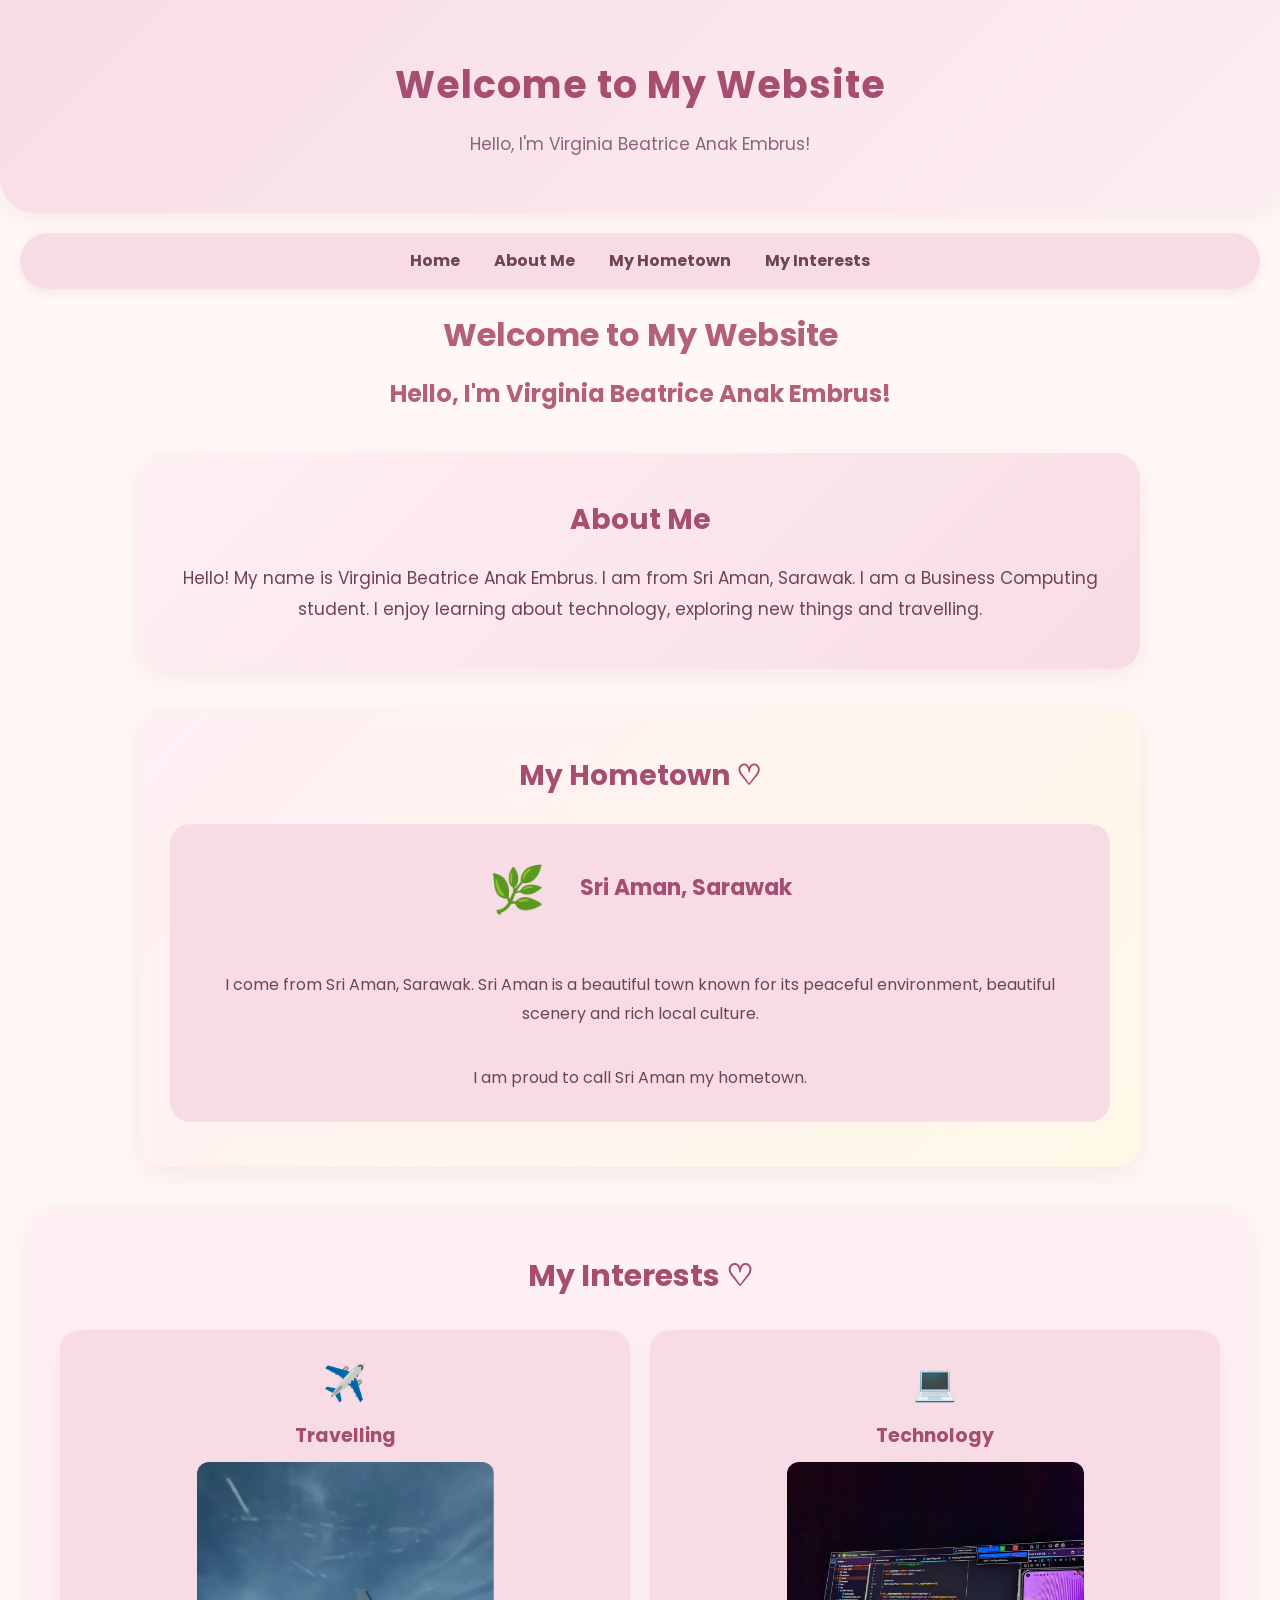
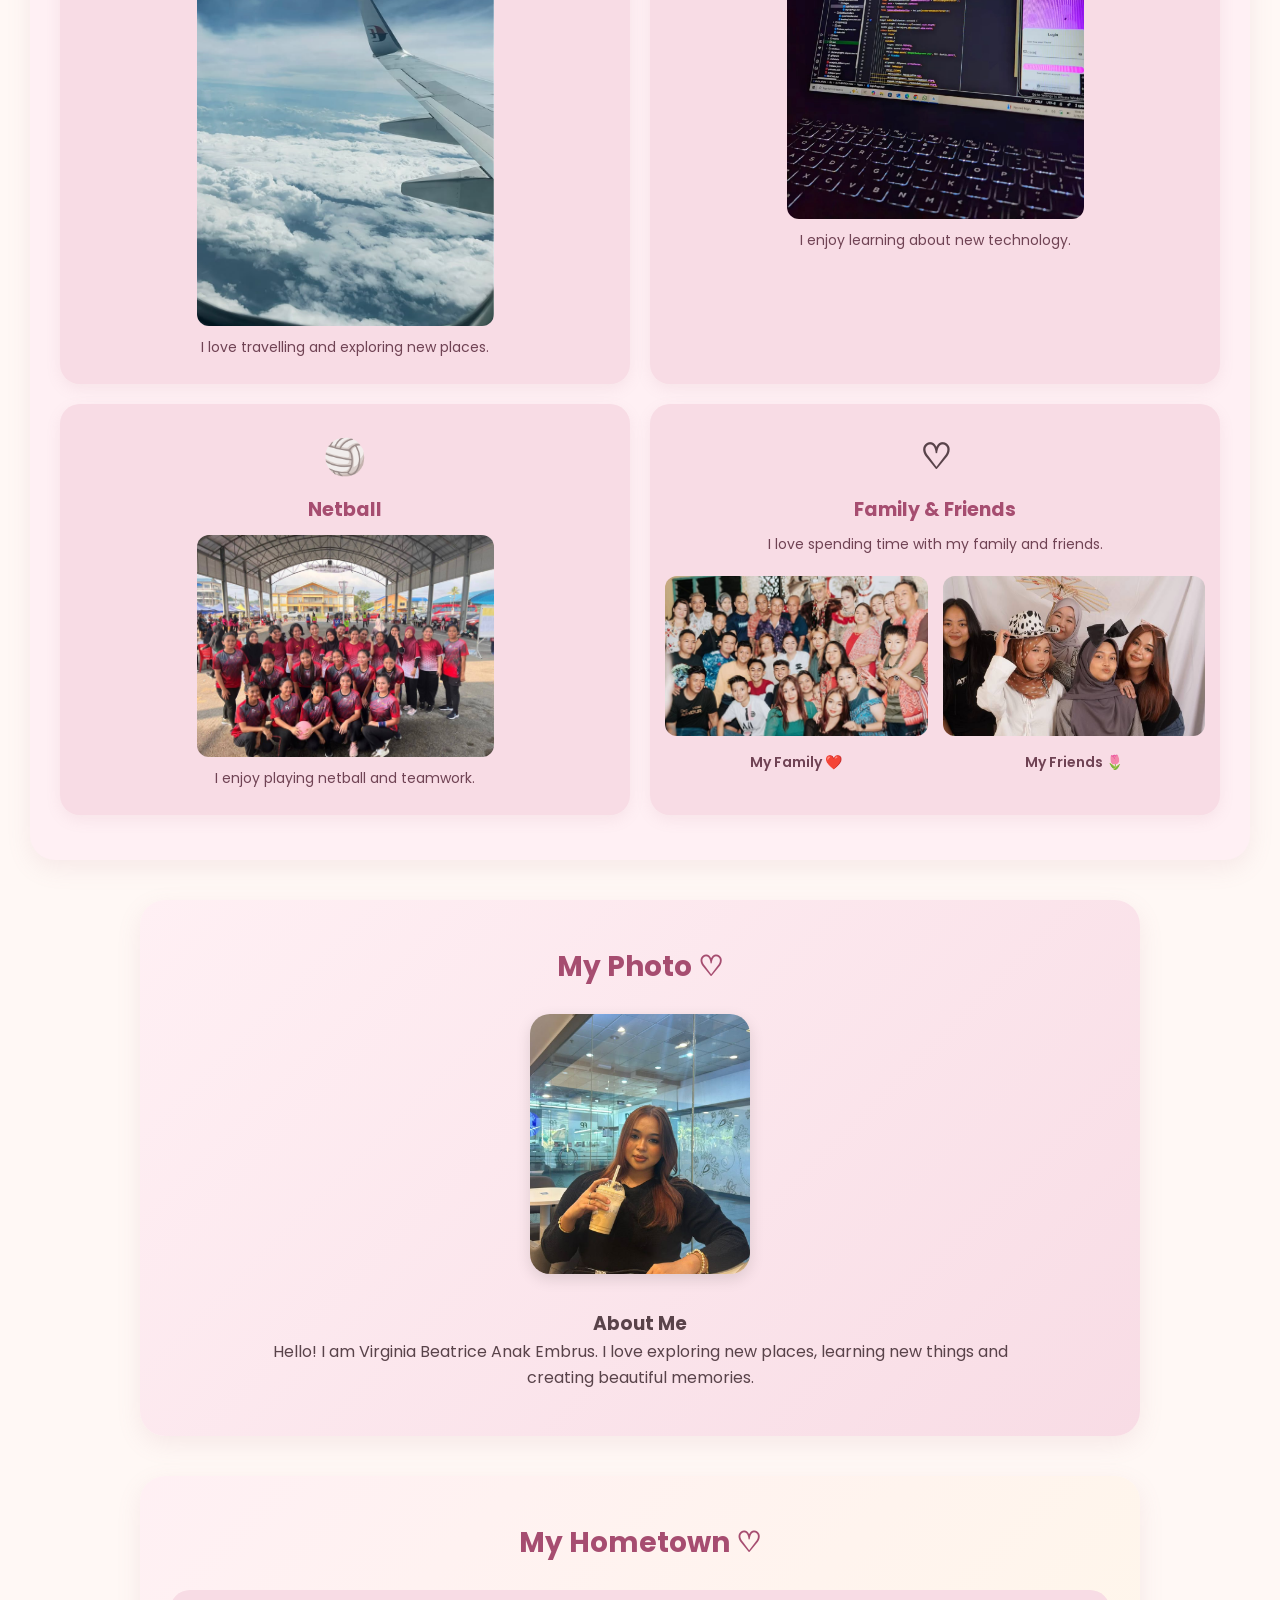
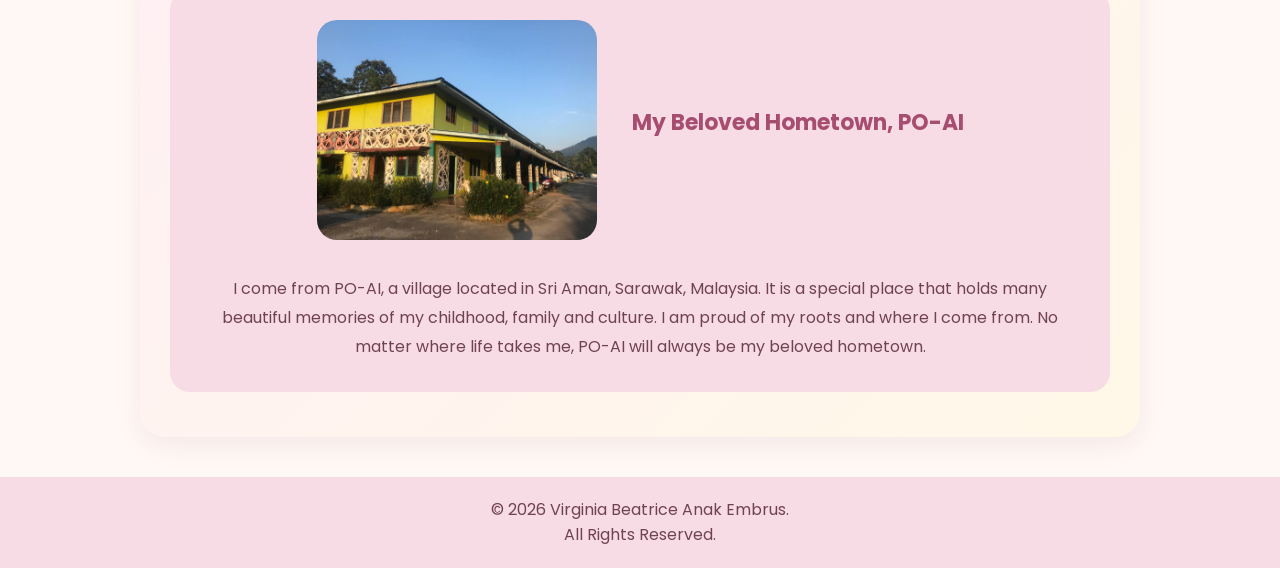
==== index.html @ 2ee261c9 "First website upload" ====
<!DOCTYPE html>

<html lang="en">

<head>

    <meta charset="UTF-8">

    <meta name="viewport" content="width=device-width, initial-scale=1.0">

    <title>Virginia | Personal Website</title>
    <link rel="stylesheet" href="style.css">
</head>

<body>
    <header>

    <h1>Welcome to My Website</h1>

    <p>Hello, I'm Virginia Beatrice Anak Embrus!</p>

</header>

<nav>

    <a href="#home">Home</a>

    <a href="#about">About Me</a>

    <a href="#hometown">My Hometown</a>

    <a href="#interests">My Interests</a>

</nav>

    <h1>Welcome to My Website</h1>

    <h2>Hello, I'm Virginia Beatrice Anak Embrus!</h2>

        <section id="about">

    <h2>About Me</h2>

    <p>

        Hello! My name is Virginia Beatrice Anak Embrus.

        I am from Sri Aman, Sarawak.

        I am a Business Computing student.

        I enjoy learning about technology,

        exploring new things and travelling.

    </p>

</section>
<section id="hometown">

    <h2>My Hometown ♡</h2>

    <div class="hometown-content">

        <div class="hometown-icon">

            🌿

        </div>

        <h3>Sri Aman, Sarawak</h3>

        <p>

            I come from Sri Aman, Sarawak.

            Sri Aman is a beautiful town known for

            its peaceful environment, beautiful scenery

            and rich local culture.

        </p>

        <p>

            I am proud to call Sri Aman my hometown.

        </p>

    </div>

</section>
<section id="interests">

    <h2>My Interests ♡</h2>

    <div class="interest-container">

        <div class="interest-card">

            <h3>✈️</h3>

            <h4>Travelling</h4>
<img src="images/TRAVELING.jpeg" alt="My Travelling">
            <p>I love travelling and exploring new places.</p>

        </div>

        <div class="interest-card">

            <h3>💻</h3>

            <h4>Technology</h4>
<img src="images/CODING.jpeg" alt="My Technology">
            
         <p>I enjoy learning about new technology.</p>

        </div>

        <div class="interest-card">

            <h3>🏐</h3>

            <h4>Netball</h4>
            <img src="images/NETBALL.jpg" alt="Playing Netball">

            <p>I enjoy playing netball and teamwork.</p>

        </div>

        <div class="interest-card">

            <h3>♡</h3>

            <h4>Family & Friends</h4>

            <p>I love spending time with my family and friends.</p>
            <div class="family-friends-images">

    <div>

        <img src="images/FAMILYY.jpg" alt="My Family">

        <p>My Family ❤️</p>

    </div>

    <div>

        <img src="images/FRIENDS.jpeg" alt="My Friends">

        <p>My Friends 🌷</p>

    </div>

</div>

        </div>

    </div>

</section>
<!-- MY PHOTO -->

<section id="my-photo">

    <h2>My Photo ♡</h2>

    <div class="photo-container">

        <img src="images/photo.jpeg" alt="My Photo">
        <div>

            <h3>About Me</h3>

            <p>

                Hello! I am Virginia Beatrice Anak Embrus.

                I love exploring new places, learning

                new things and creating beautiful memories.

            </p>

        </div>

    </div>

</section>
<!-- MY HOMETOWN -->

<section id="hometown">

    <h2>My Hometown ♡</h2>

    <div class="hometown-content">

        <img src="images/PO-AI.jpg"

        <div>

            <h3>My Beloved Hometown, PO-AI</h3>

           <p>

    I come from PO-AI, a village located in

    Sri Aman, Sarawak, Malaysia. It is a

    special place that holds many beautiful

    memories of my childhood, family and culture.

    I am proud of my roots and where I come from.

    No matter where life takes me, PO-AI will

    always be my beloved hometown.

</p>

        </div>

    </div>

</section>
<footer>

    <p>© 2026 Virginia Beatrice Anak Embrus.</p>

    <p>All Rights Reserved.</p>

</footer>
</body>

</html>
---- style.css ----
@import url('https://fonts.googleapis.com/css2?family=Poppins:wght@300;400;500;600;700&display=swap');
/* GENERAL SETTINGS */
*{
margin: 0;
padding: 0;
box-sizing: border-box;
}
body {
    font-family: 'Poppins', sans-serif;
background-color: #fff8f5;
color: #59434a;
line-height: 1.6;
}
/* AESTHETIC HEADER */
header {
    background: linear-gradient(135deg, #f8dce5, #fceef1);
    padding: 55px 20px;
    text-align: center;
    border-radius: 0 0 35px 35px;
    box-shadow: 0 5px 20px rgba(180, 120, 140, 0.12);
}

header h1 {
    color: #a64d70;
    font-size: 38px;
    letter-spacing: 1px;
}

header p {
    color: #8d6473;
    font-size: 17px;
}
/* AESTHETIC NAVIGATION */
nav {
    background-color: #f8e8ec;
    padding: 18px;
    text-align: center;
    border-radius: 50px;
    margin: 15px 30px;
    box-shadow: 0 4px 12px rgba(180, 120, 140, 0.12);
}

nav a {
    color: #92596d;
    text-decoration: none;
    font-weight: bold;
    margin: 0 18px;
    font-size: 16px;
    transition: 0.3s;
}

nav a:hover {
    color: #d17d98;
}
/* MAIN CONTENT */
main {
max-width: 1000px;
margin: 40px auto;
padding: 30px;
background-color: white;
border-radius: 15px;
}
/* HEADINGS */
h1, h2 {
color: #b45f7c;
margin-bottom: 15px;
}
/* BUTTON */
button {
background-color: #d98ba8;
color: white;
border: none;
padding: 12px 25px;
border-radius: 25px;
cursor: pointer;
}
/* FOOTER */
footer {
background-color: #f8dce5;
color: #704354;
text-align: center;
padding: 20px;
margin-top: 40px;
}

/* NAVIGATION BAR */
nav {
    background-color: #f8dce5;
    padding: 15px;
    text-align: center;
    border-radius: 30px;
    margin: 20px;
}

nav a {
    color: #704354;
    text-decoration: none;
    margin: 15px;
    font-weight: bold;
    font-size: 16px;
}

nav a:hover {
    color: #e27c9b;
}

/* HOME SECTION */
body {
    margin: 0;
    padding: 0;
}

body > h1 {
    text-align: center;
}

body > h2 {
    text-align: center;
}

body > p {
    text-align: center;
    font-size: 17px;
    padding: 10px;
}
/* ABOUT ME SECTION */
#about {
    background: linear-gradient(135deg, #fff0f4, #f8dce5);
    max-width: 1000px;
margin: 40px auto;
    padding: 45px 30px;
    border-radius: 25px;
    text-align: center;
    box-shadow: 0 8px 25px rgba(180, 120, 140, 0.12);
    transition: 0.3s ease;
}

#about:hover {
    transform: translateY(-5px);
    box-shadow: 0 12px 30px rgba(180, 120, 140, 0.18);
}

#about h2 {
    color: #a64d70;
    font-size: 28px;
    margin-bottom: 20px;
}

#about p {
    color: #704354;
    font-size: 17px;
    line-height: 1.8;
}
/* MY INTERESTS */
#interests {
    background: #fff0f4;
    margin: 40px 30px;
    padding: 45px 30px;
    border-radius: 25px;
    text-align: center;
    box-shadow: 0 8px 25px rgba(180, 120, 140, 0.12);
}

#interests h2 {
    color: #a64d70;
    font-size: 30px;
    margin-bottom: 30px;
}

.interest-container {
    display: grid;
    grid-template-columns: repeat(2, 1fr);
    gap: 20px;
}

.interest-card {
    background: #f8dce5;
    padding: 25px 15px;
    border-radius: 20px;
    box-shadow: 0 5px 15px rgba(180, 120, 140, 0.10);
    transition: 0.3s ease;
}

.interest-card:hover {
    transform: translateY(-7px);
    box-shadow: 0 10px 20px rgba(180, 120, 140, 0.18);
}

.interest-card h3 {
    font-size: 35px;
    margin-bottom: 10px;
}

.interest-card h4 {
    color: #a64d70;
    font-size: 19px;
    margin-bottom: 8px;
}

.interest-card p {
    color: #704354;
    font-size: 14px;
}

/* MY HOMETOWN */
#hometown {
    background: #fff0f4;
    margin: 40px 30px;
    padding: 45px 30px;
    border-radius: 25px;
    text-align: center;
    box-shadow: 0 8px 25px rgba(180, 120, 140, 0.12);
    transition: 0.3s ease;
}

#hometown h2 {
    color: #a64d70;
    font-size: 30px;
    margin-bottom: 25px;
}

.hometown-content {
    background: #f8dce5;
    padding: 30px;
    border-radius: 20px;
    transition: 0.3s ease;
}

.hometown-content:hover {
    transform: translateY(-5px);
}

.hometown-icon {
    font-size: 45px;
    margin-bottom: 10px;
}

.hometown-content h3 {
    color: #a64d70;
    font-size: 22px;
    margin-bottom: 15px;
}

.hometown-content p {
    color: #704354;
    font-size: 16px;
    line-height: 1.8;
}
/* MY PHOTO */
#my-photo {
    background: linear-gradient(135deg, #fff0f4, #f8dce5);
    max-width: 1000px;
    margin: 40px auto;
    padding: 45px 30px;
    border-radius: 25px;
    text-align: center;
    box-shadow: 0 8px 25px rgba(180, 120, 140, 0.12);
}

#my-photo h2 {
    color: #a64d70;
    font-size: 28px;
    margin-bottom: 25px;
}

.photo-container {
    display: flex;
    align-items: center;
    justify-content: center;
    gap: 35px;
    max-width: 800px;
    margin: auto;
    flex-wrap: wrap;
}

.photo-container img {
    width: 220px;
    height: 260px;
    object-fit: cover;
    border-radius: 20px;
    box-shadow: 0 5px 15px rgba(0,0,0,0.12);
}

.photo-description {
    flex: 1;
    min-width: 250px;
}

.photo-description h3 {
    color: #a64d70;
    font-size: 23px;
}

.photo-description p {
    color: #704354;
    font-size: 16px;
    line-height: 1.8;
}

/* MY HOMETOWN */
#hometown {
    background: linear-gradient(135deg, #fff0f4, #fff8e8);
    max-width: 1000px;
    margin: 40px auto;
    padding: 45px 30px;
    border-radius: 25px;
    text-align: center;
    box-shadow: 0 8px 25px rgba(180, 120, 140, 0.12);
}

#hometown h2 {
    color: #a64d70;
    font-size: 28px;
    margin-bottom: 25px;
}

.hometown-content {
    display: flex;
    align-items: center;
    justify-content: center;
    gap: 35px;
    flex-wrap: wrap;
}

.hometown-content img {
    width: 280px;
    height: 220px;
    object-fit: cover;
    border-radius: 20px;
}

.hometown-content div {
    max-width: 450px;
    text-align: left;
}

.hometown-content h3 {
    color: #a64d70;
}

.hometown-content p {
    line-height: 1.8;
}

.family-friends-images {
    display: flex;
    justify-content: center;
    gap: 15px;
    margin-top: 20px;
}

.family-friends-images div {
    flex: 1;
}

.family-friends-images img {
    width: 100%;
    height: 160px;
    object-fit: cover;
    border-radius: 12px;
}

.family-friends-images p {
    margin-top: 8px;
    font-weight: 600;
}

.interest-card > img {
    width: 55%;
    height: 80x;
    object-fit: cover;
    border-radius: 12px;
    margin: 10px auto;
    display: block;
}
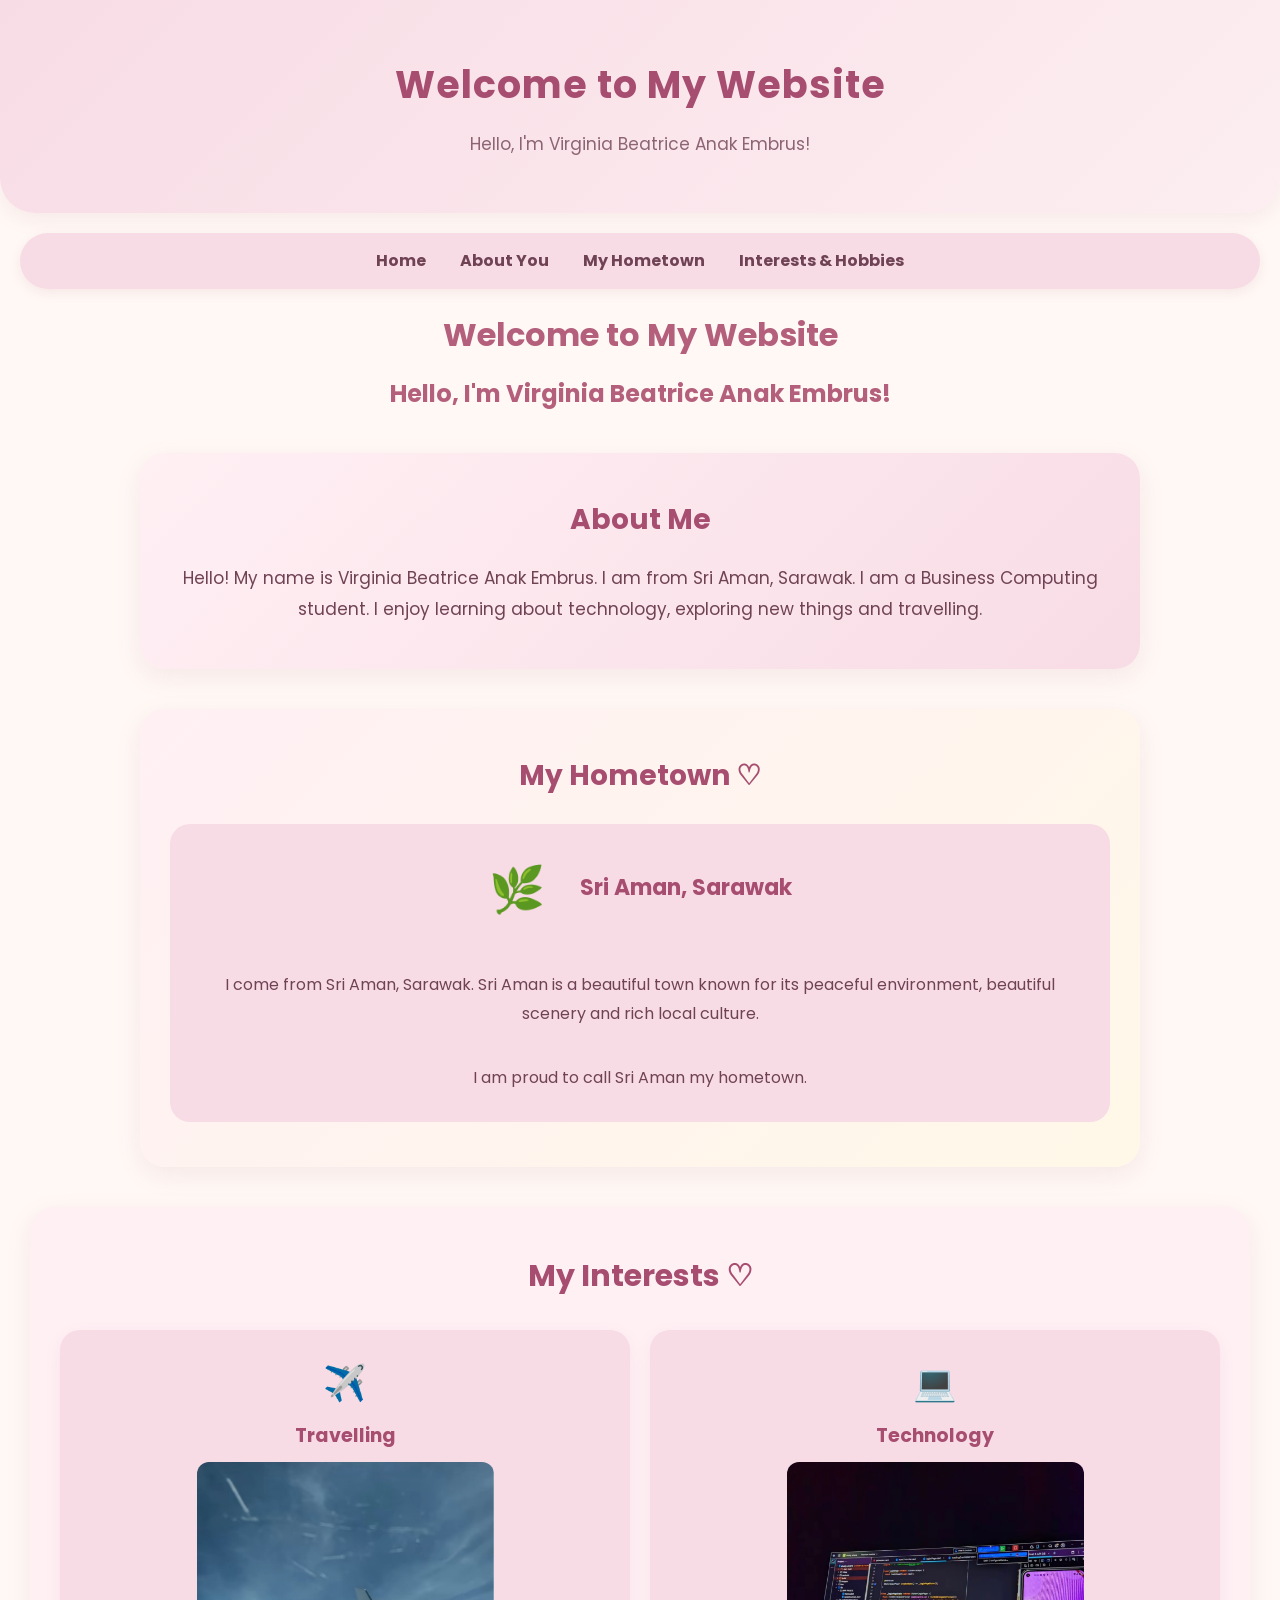
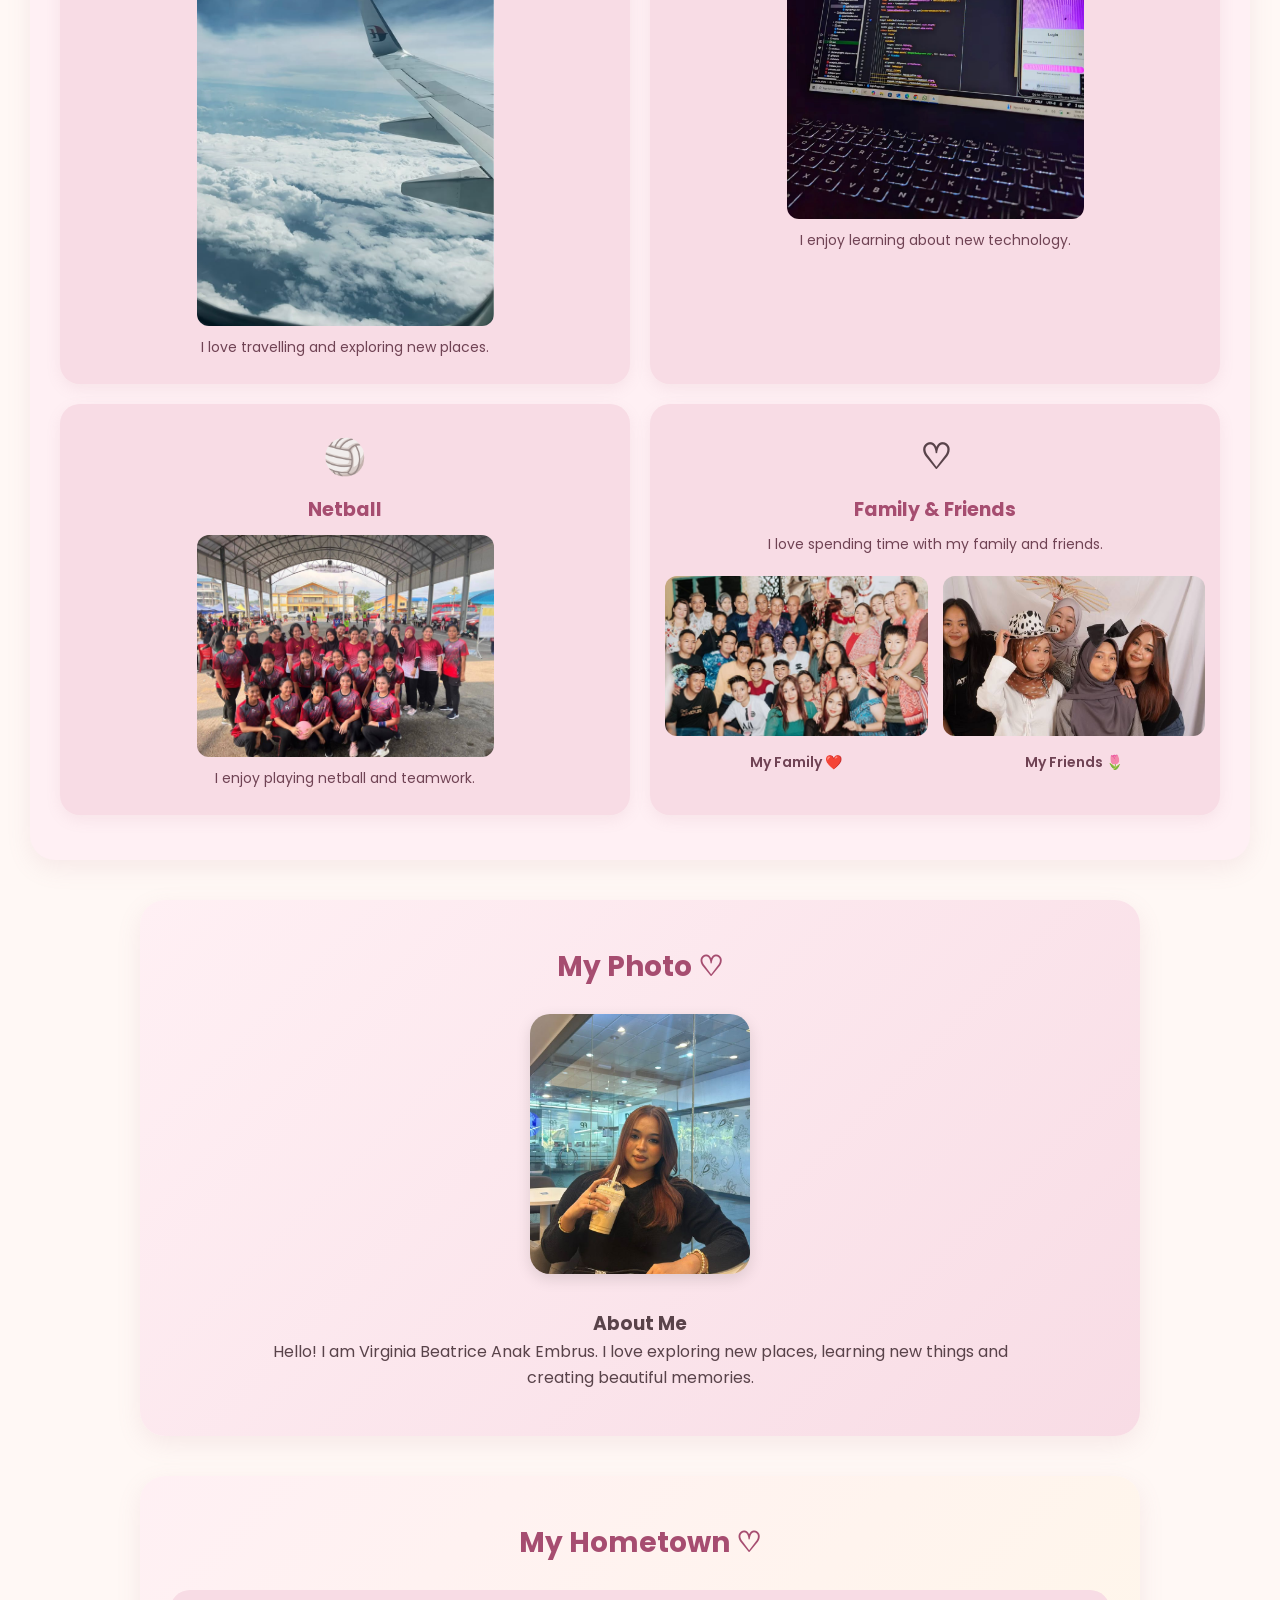
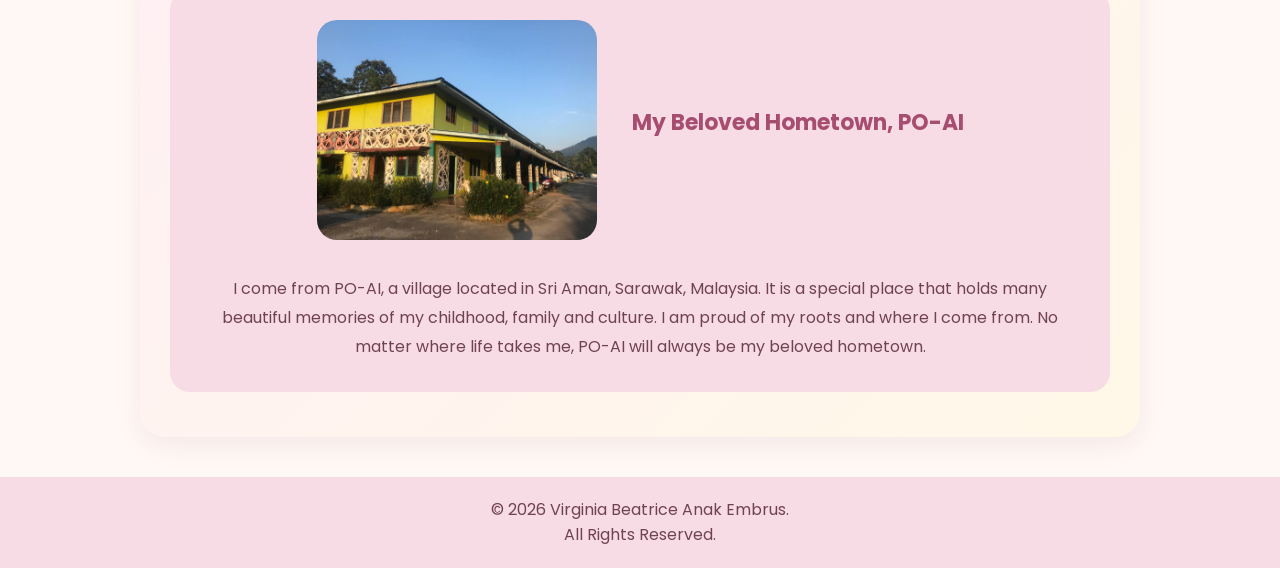
==== commit 53c0cbf3: "Update separate website pages" ====
--- a/index.html
+++ b/index.html
@@ -23,13 +23,13 @@
 
 <nav>
 
-    <a href="#home">Home</a>
-
-    <a href="#about">About Me</a>
-
-    <a href="#hometown">My Hometown</a>
-
-    <a href="#interests">My Interests</a>
+    <a href="index.html">Home</a>
+
+    <a href="about.html">About You</a>
+
+    <a href="hometown.html">My Hometown</a>
+
+    <a href="interest.html">Interests & Hobbies</a>
 
 </nav>
 
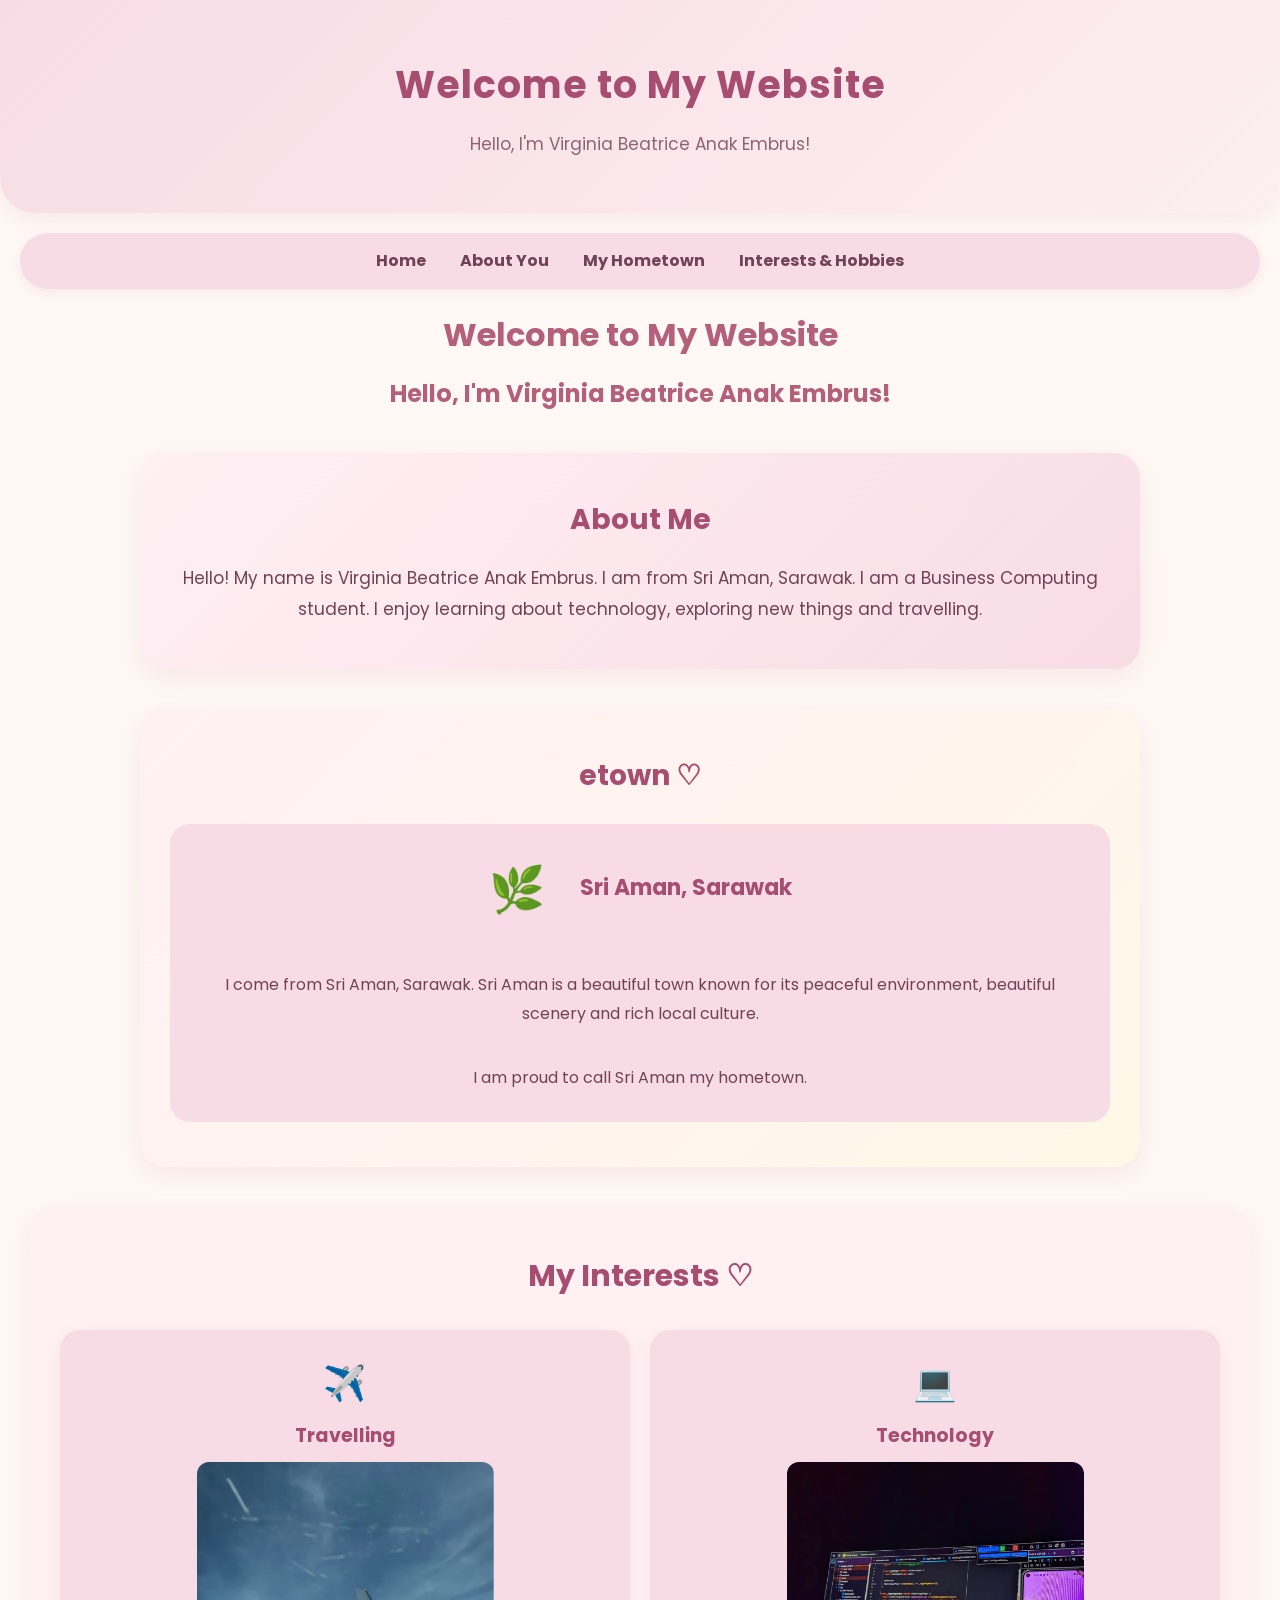
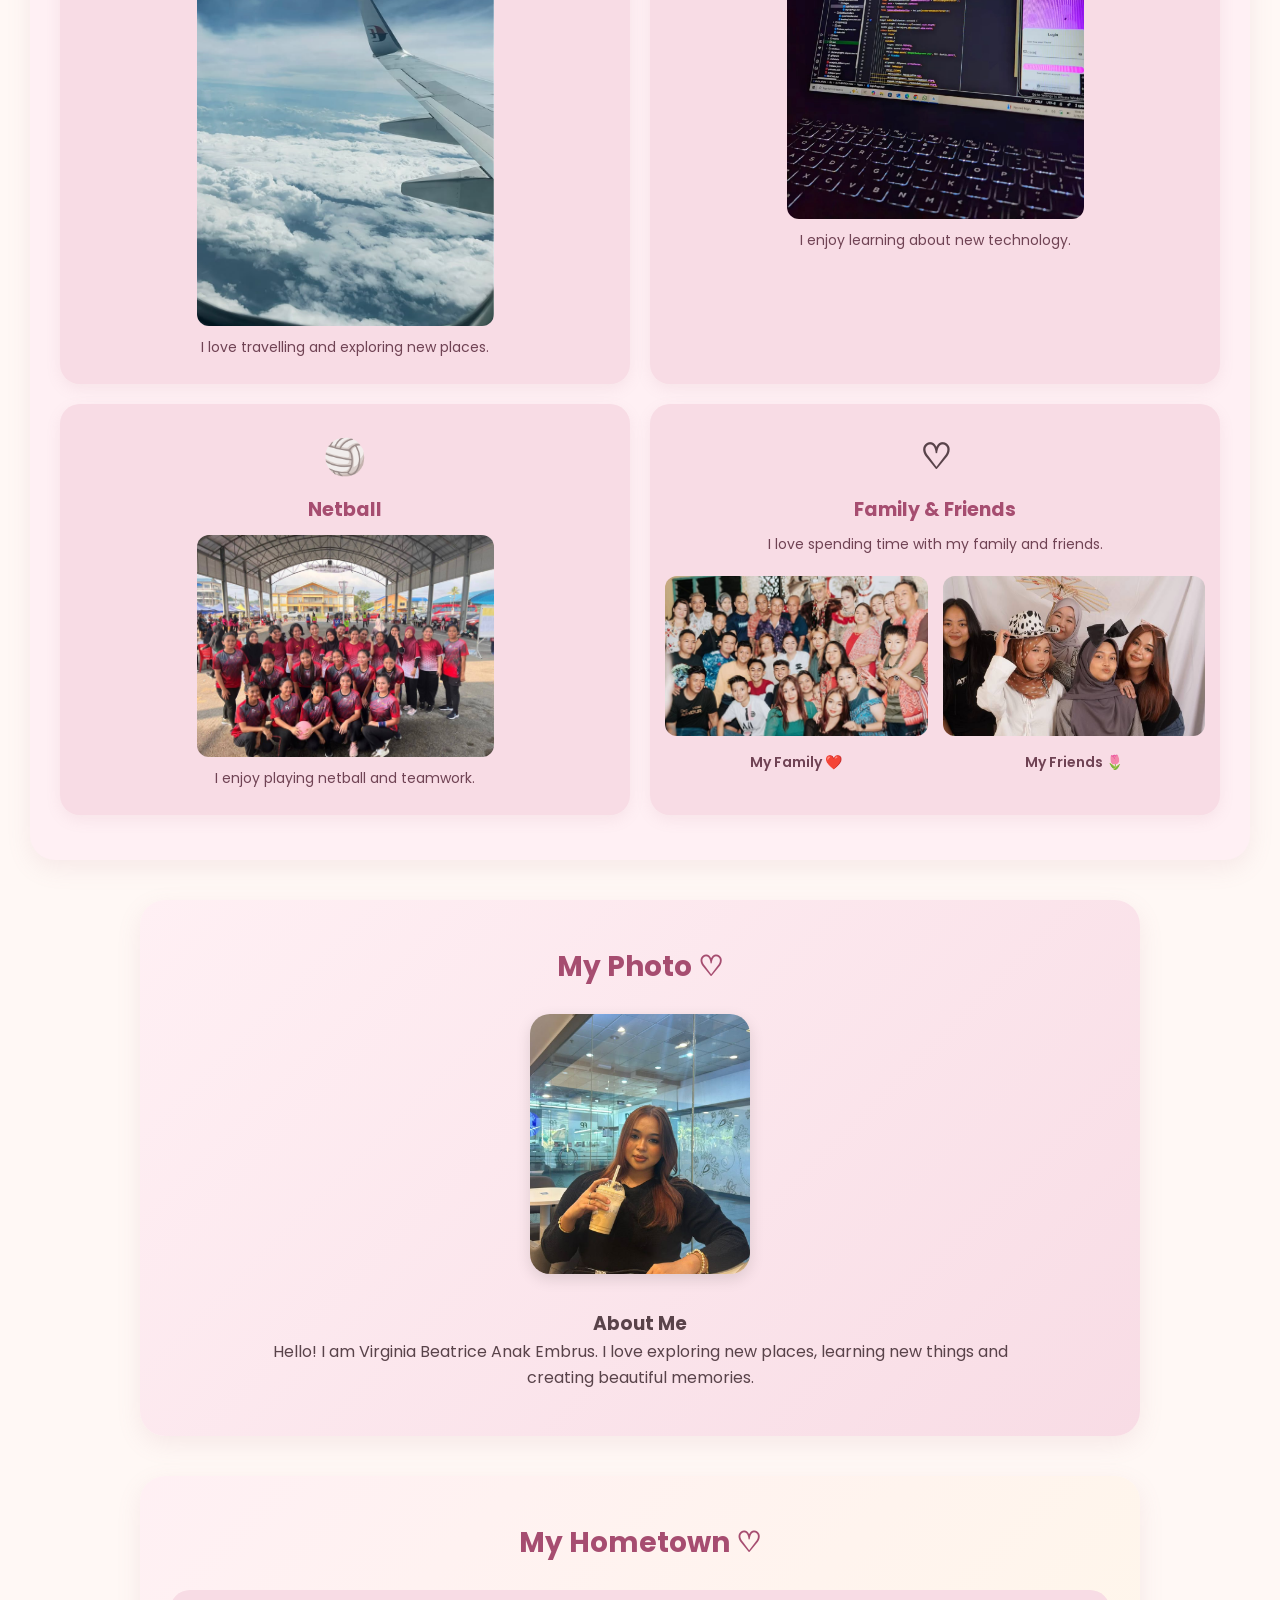
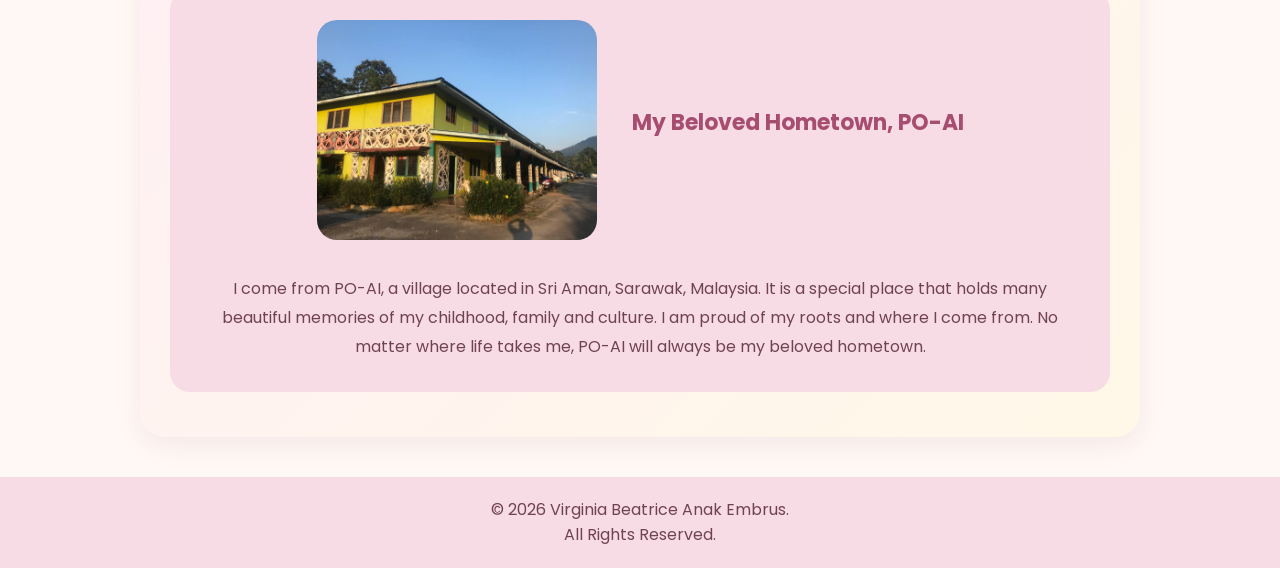
==== commit 5cef8f16: "Fix family image on homepage" ====
--- a/index.html
+++ b/index.html
@@ -58,7 +58,7 @@
 </section>
 <section id="hometown">
 
-    <h2>My Hometown ♡</h2>
+    <h2>etown ♡</h2>
 
     <div class="hometown-content">
 
@@ -140,7 +140,7 @@
 
     <div>
 
-        <img src="images/FAMILYY.jpg" alt="My Family">
+        <img src="images/FAMILY.jpg" alt="My Family">
 
         <p>My Family ❤️</p>
 
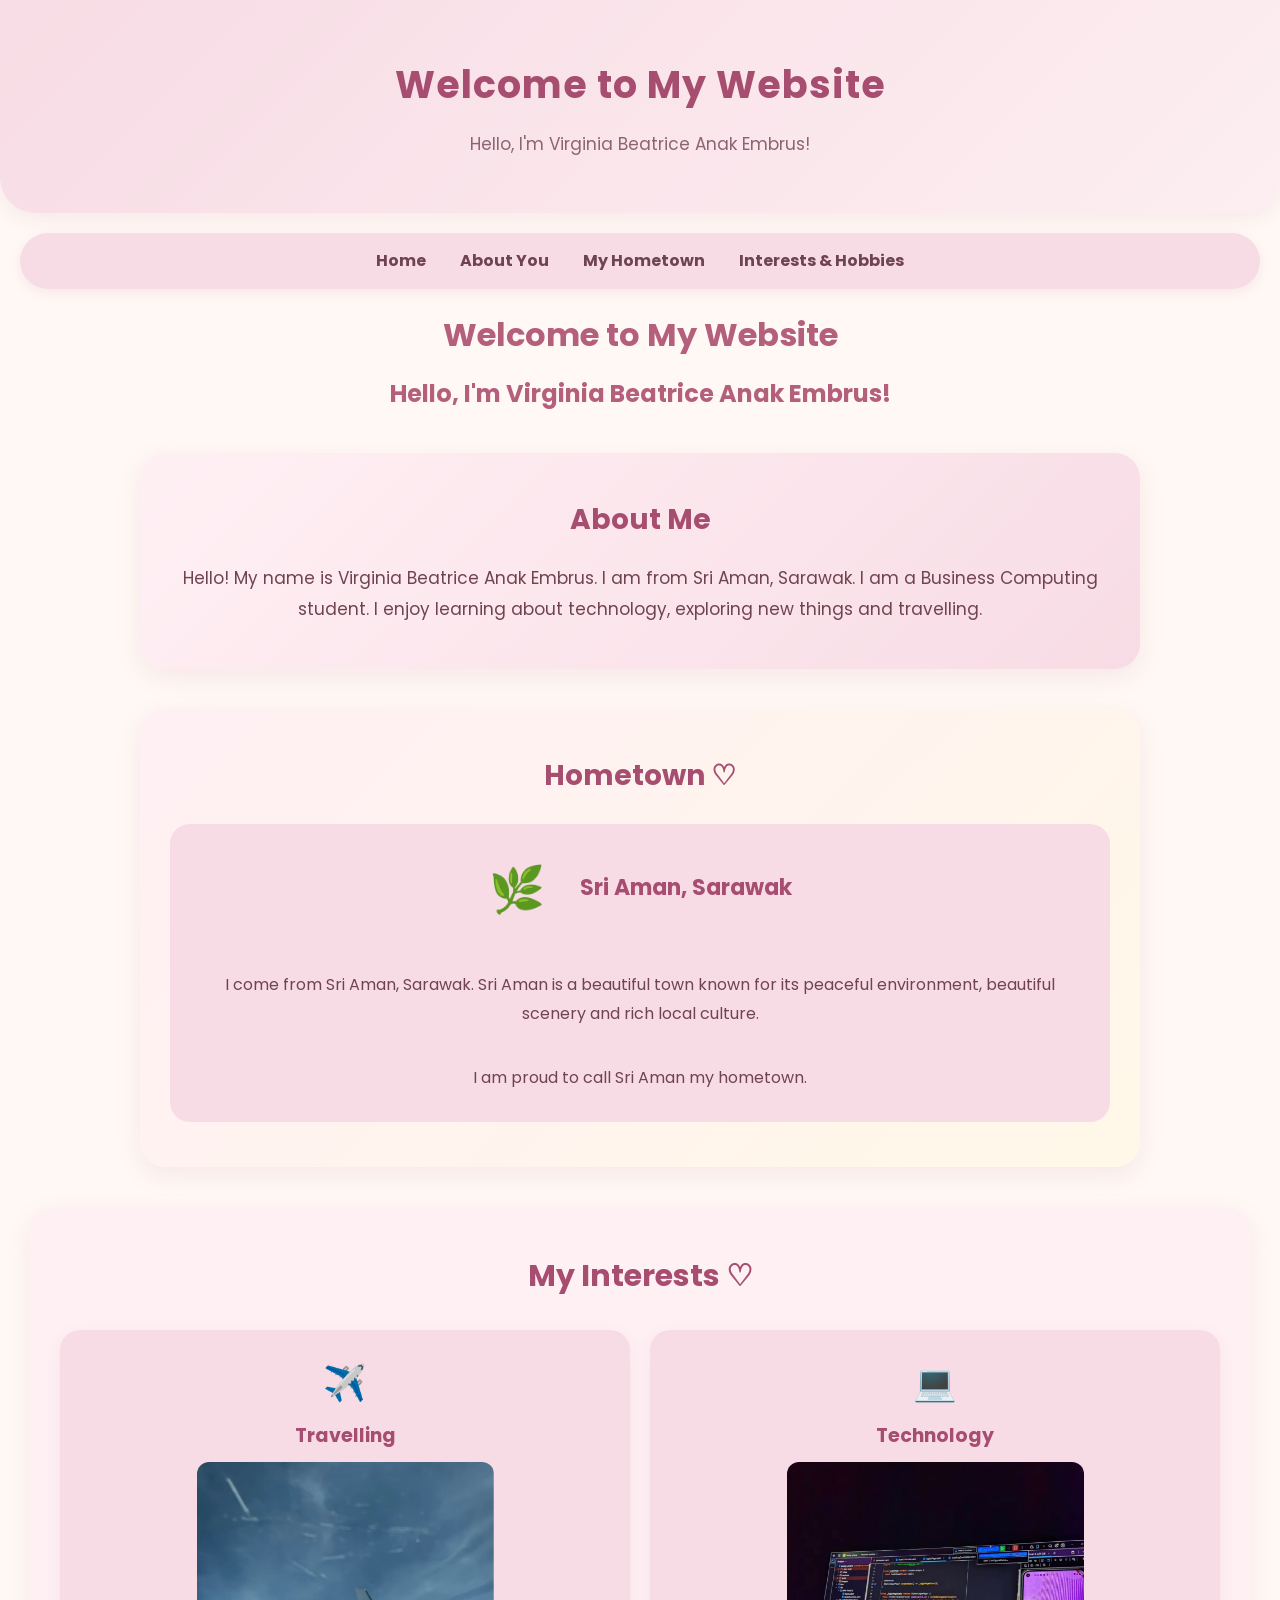
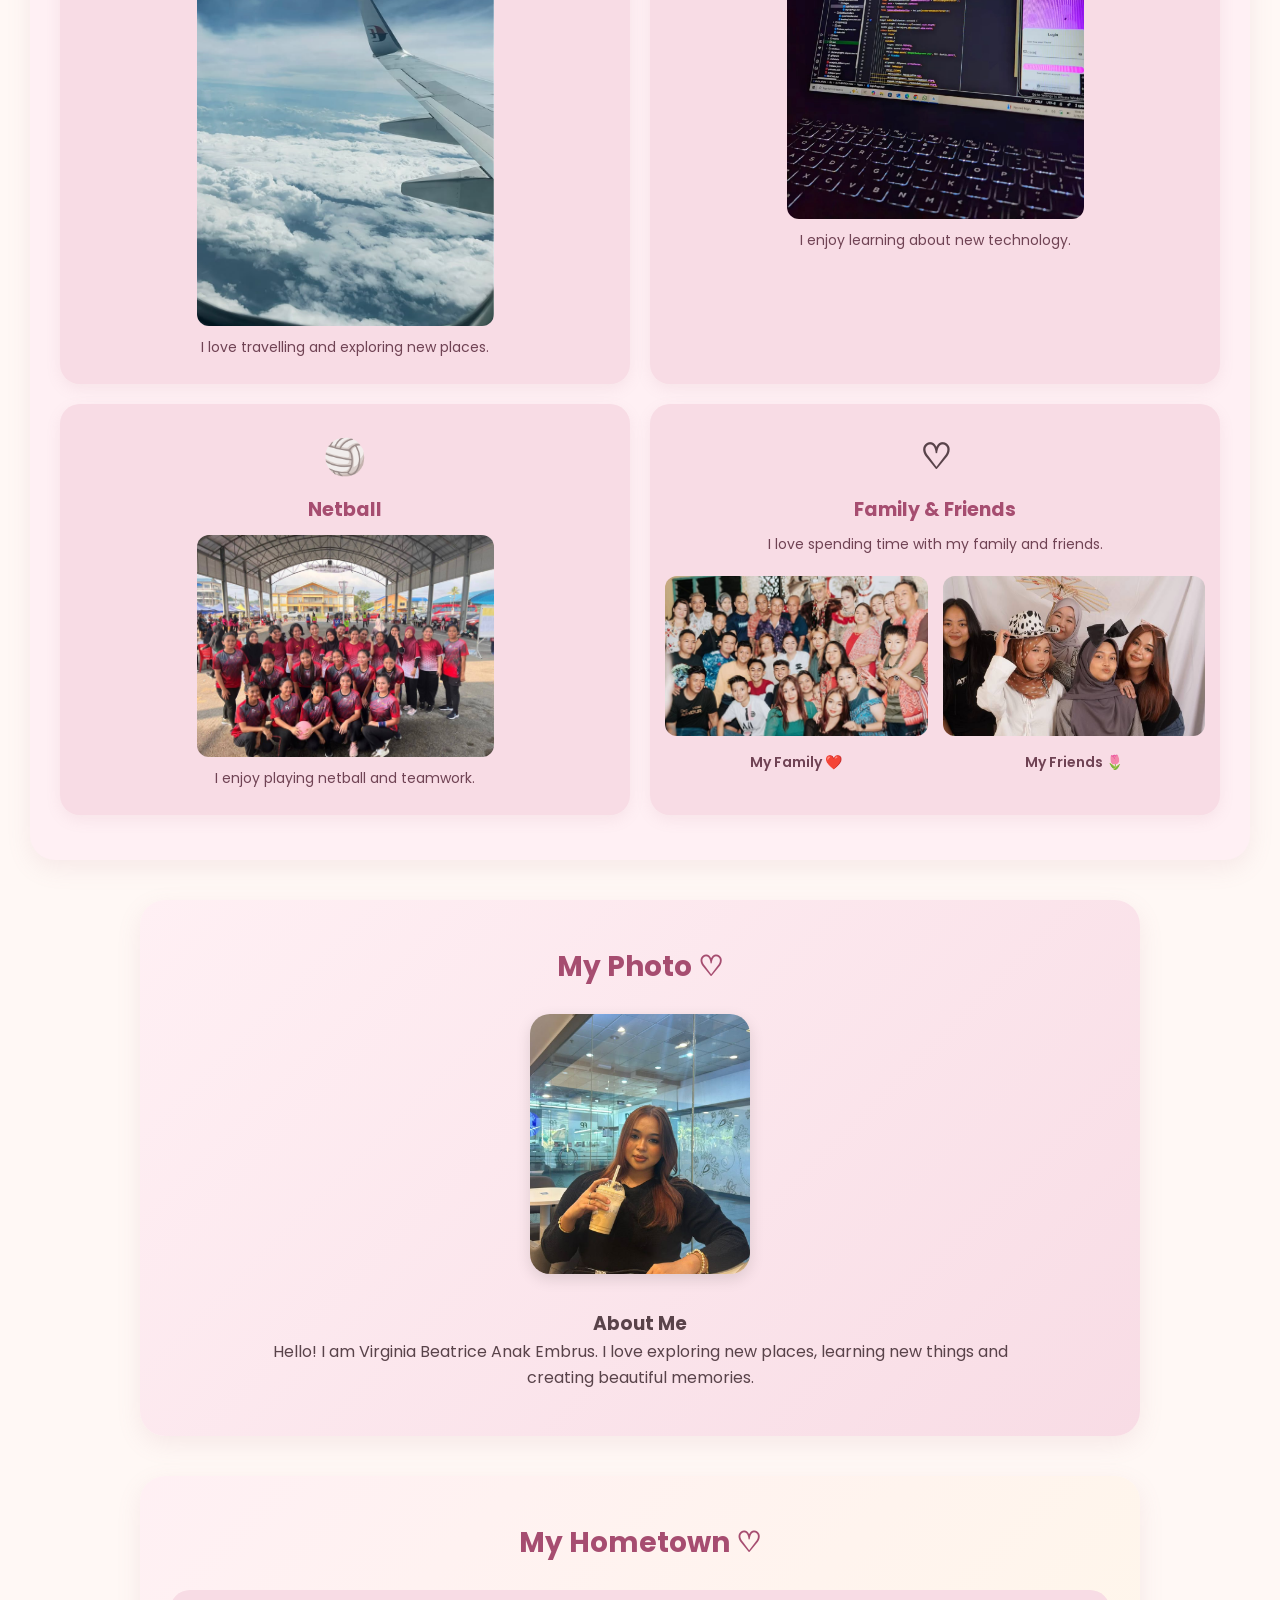
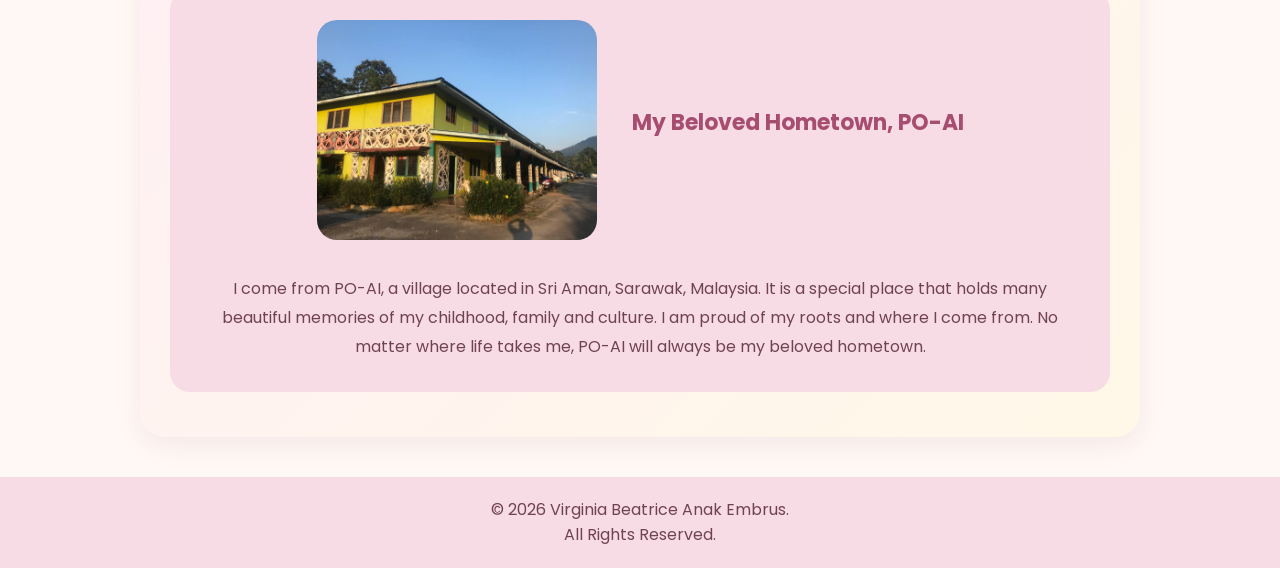
==== commit a9af2886: "Fix hometown title" ====
--- a/index.html
+++ b/index.html
@@ -58,7 +58,7 @@
 </section>
 <section id="hometown">
 
-    <h2>etown ♡</h2>
+    <h2>Hometown ♡</h2>
 
     <div class="hometown-content">
 
